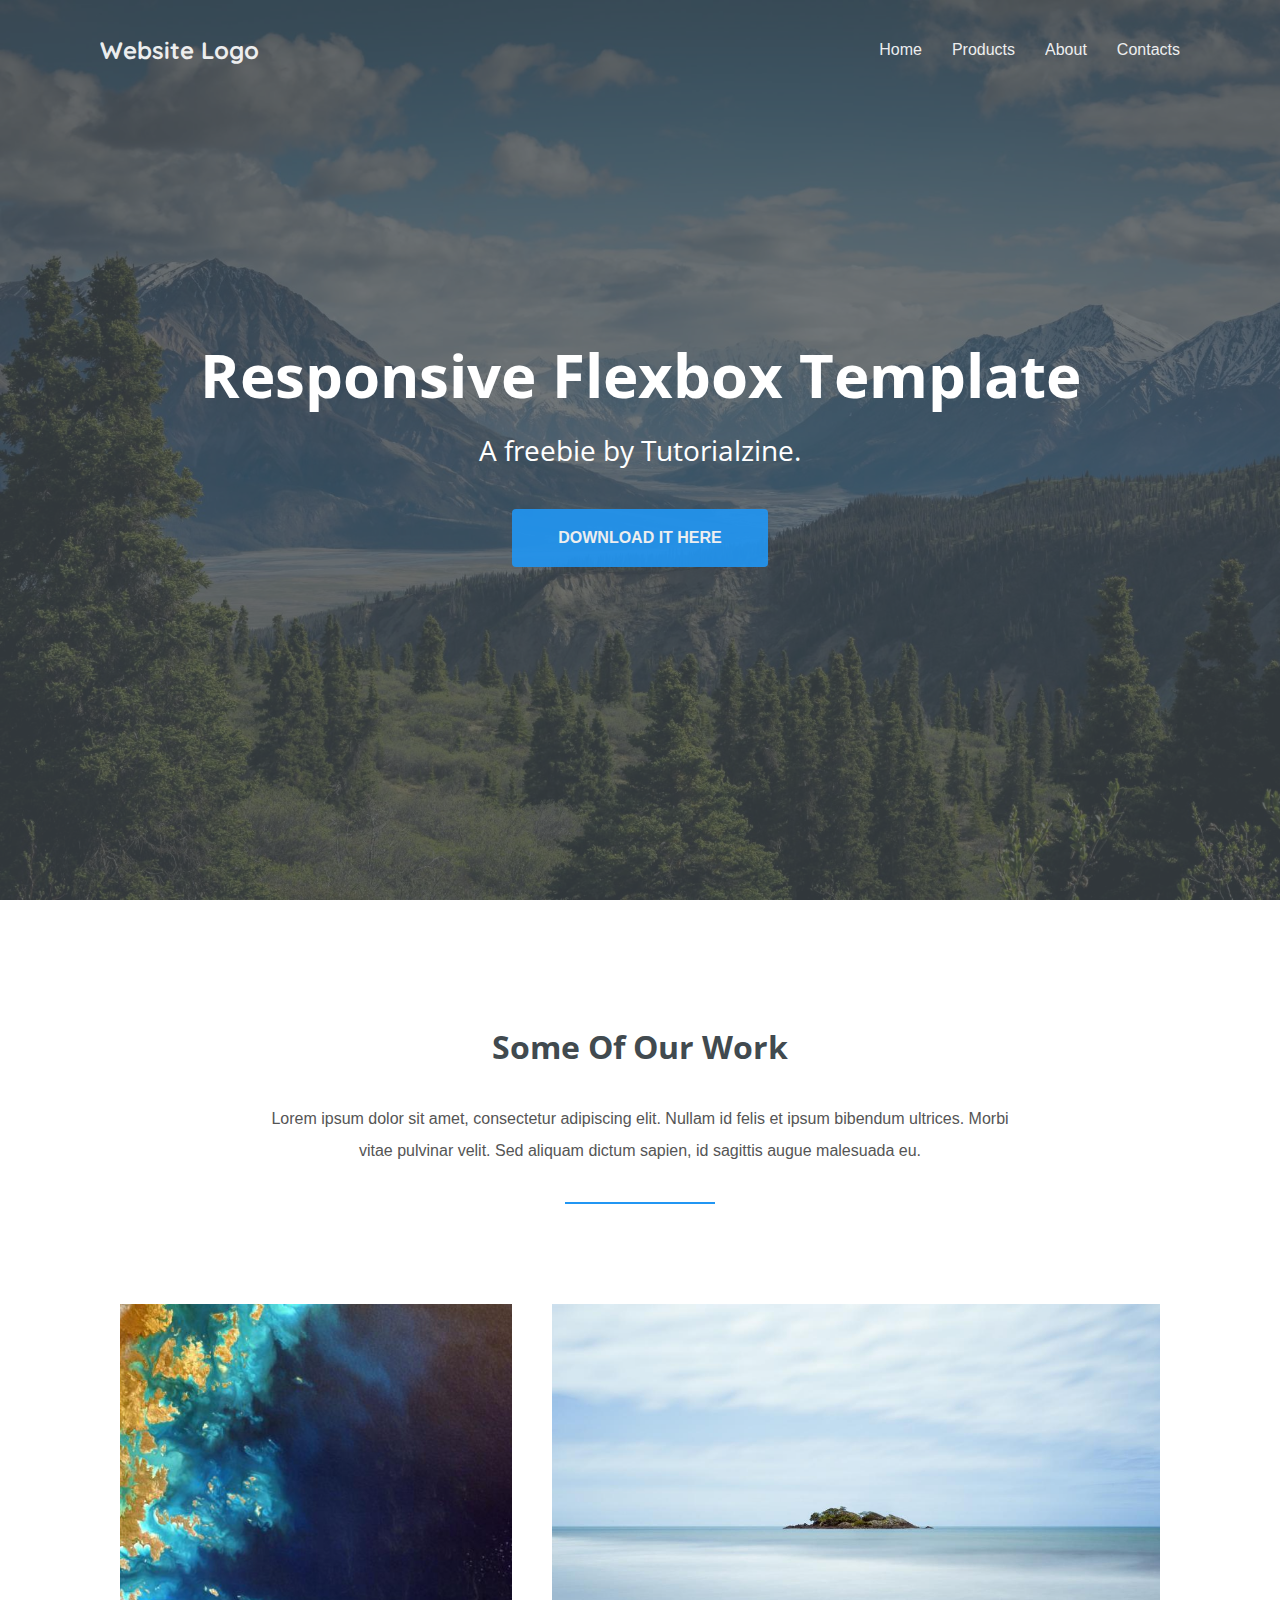
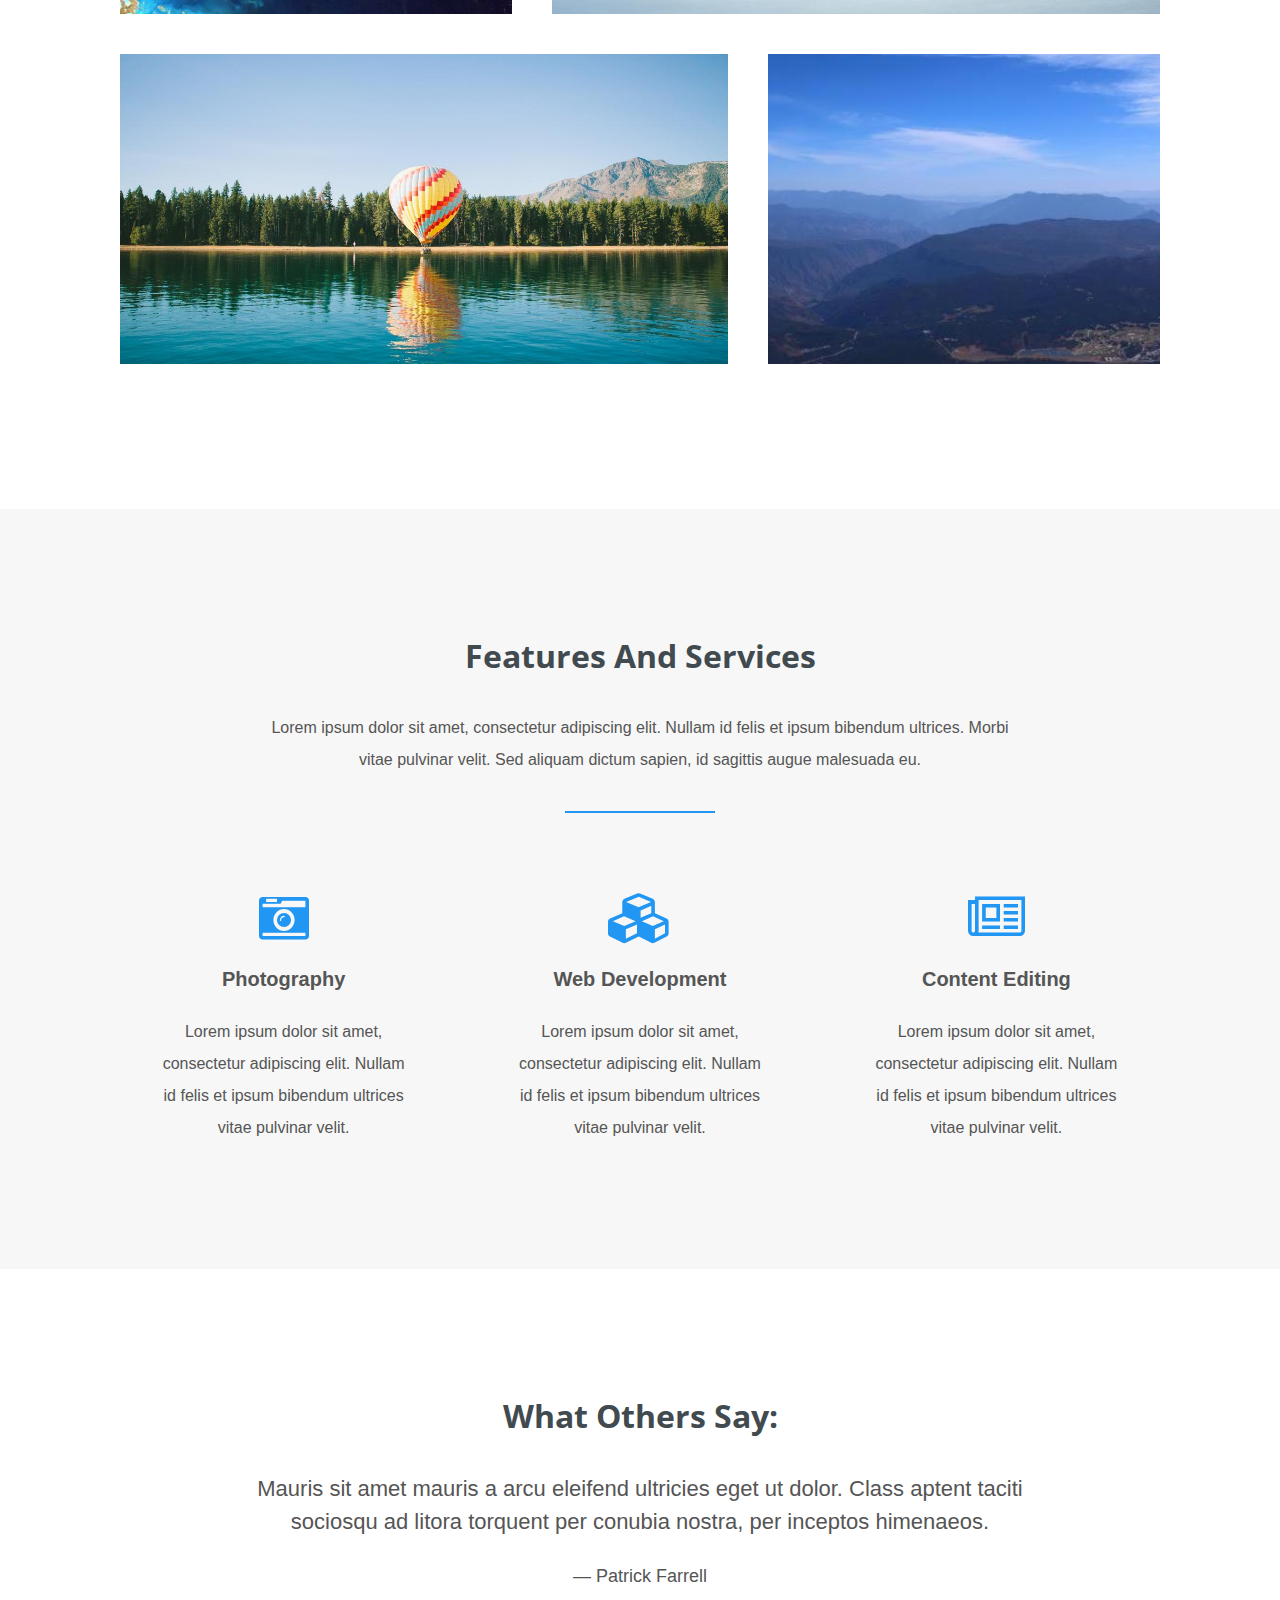
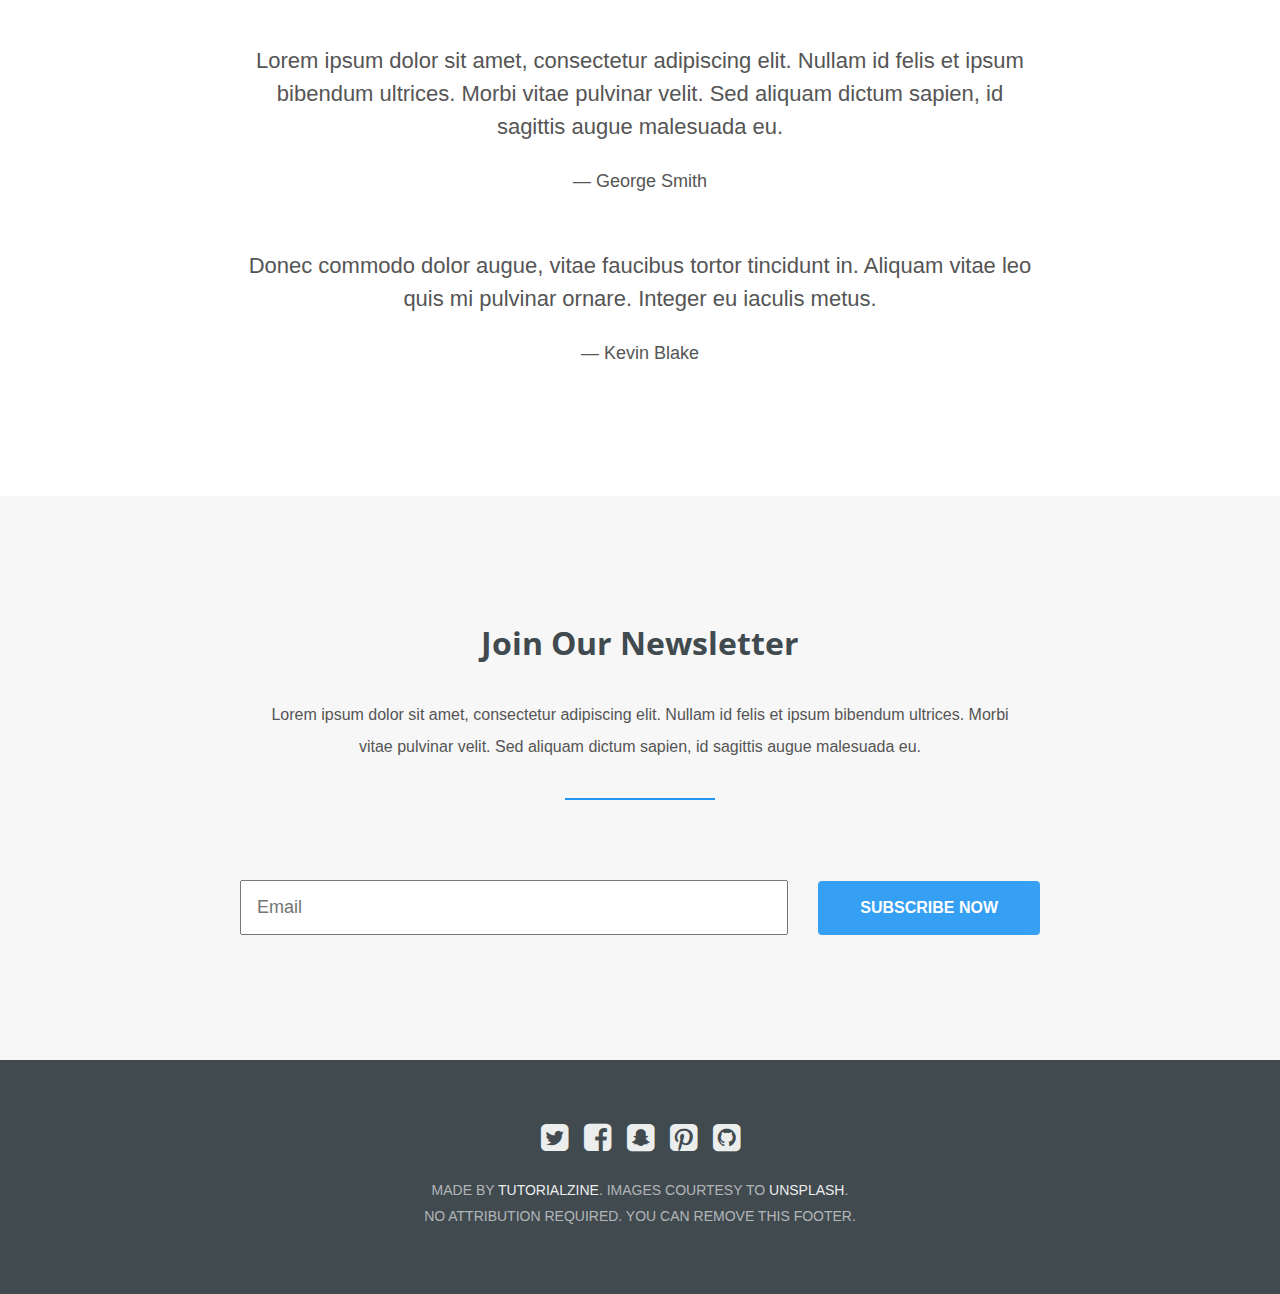
==== index.html @ b491f7c6 "Primer commit" ====
<!DOCTYPE html>
<html>
<head>
    <meta charset="utf-8">
    <meta http-equiv="X-UA-Compatible" content="IE=edge">
    <meta name="viewport" content="width=device-width, initial-scale=1">
    <title>Responsive Landing Page Template With Flexbox</title>

	<link href="https://fonts.googleapis.com/css?family=Open+Sans" rel="stylesheet">
	<link href="https://fonts.googleapis.com/css?family=Quicksand" rel="stylesheet">
    <link rel="stylesheet" href="http://maxcdn.bootstrapcdn.com/font-awesome/4.6.0/css/font-awesome.min.css">
    <link rel="stylesheet" href="assets/css/styles.css">

</head>

<body>

	<header>
		<h2><a href="#">Website Logo</a></h2>
		<nav>
			<li><a href="#">Home</a></li>
			<li><a href="#">Products</a></li>
			<li><a href="#">About</a></li>
			<li><a href="#">Contacts</a></li>
		</nav>
	</header>


	<section class="hero">
		<div class="background-image" style="background-image: url(assets/img/hero.jpg);"></div>
		<h1>Responsive Flexbox Template</h1>
		<h3>A freebie by Tutorialzine.</h3>
		<a href="http://tutorialzine.com/2016/06/freebie-landing-page-template-with-flexbox/" class="btn">Download it Here</a>
	</section>


	<section class="our-work">
		<h3 class="title">Some of our work</h3>
		<p>Lorem ipsum dolor sit amet, consectetur adipiscing elit. Nullam id felis et ipsum bibendum ultrices. Morbi vitae pulvinar velit. Sed aliquam dictum sapien, id sagittis augue malesuada eu.</p>
		<hr>

		<ul class="grid">
			<li class="small" style="background-image: url(assets/img/coast.jpg);"></li>
			<li class="large" style="background-image: url(assets/img/island.jpg);"></li>
			<li class="large" style="background-image: url(assets/img/balloon.jpg);"></li>
			<li class="small" style="background-image: url(assets/img/mountain.jpg);"></li>
		</div>
	</section>
	

	<section class="features">
		<h3 class="title">Features and services</h3>
		<p>Lorem ipsum dolor sit amet, consectetur adipiscing elit. Nullam id felis et ipsum bibendum ultrices. Morbi vitae pulvinar velit. Sed aliquam dictum sapien, id sagittis augue malesuada eu.</p>
		<hr>

		<ul class="grid">
			<li>
				<i class="fa fa-camera-retro"></i>
				<h4>Photography</h4>
				<p>Lorem ipsum dolor sit amet, consectetur adipiscing elit. Nullam id felis et ipsum bibendum ultrices vitae pulvinar velit.</p>
			</li>
			<li>
				<i class="fa fa-cubes"></i>
				<h4>Web Development</h4>
				<p>Lorem ipsum dolor sit amet, consectetur adipiscing elit. Nullam id felis et ipsum bibendum ultrices vitae pulvinar velit.</p>
			</li>
			<li>
				<i class="fa fa-newspaper-o"></i>
				<h4>Content Editing</h4>
				<p>Lorem ipsum dolor sit amet, consectetur adipiscing elit. Nullam id felis et ipsum bibendum ultrices vitae pulvinar velit.</p>
			</li>
		</div>
	</section>


	<section class="reviews">
		<h3 class="title">What others say:</h3>

		<p class="quote">Mauris sit amet mauris a arcu eleifend ultricies eget ut dolor. Class aptent taciti sociosqu ad litora torquent per conubia nostra, per inceptos himenaeos.</p>
		<p class="author">— Patrick Farrell</p>

		<p class="quote">Lorem ipsum dolor sit amet, consectetur adipiscing elit. Nullam id felis et ipsum bibendum ultrices. Morbi vitae pulvinar velit. Sed aliquam dictum sapien, id sagittis augue malesuada eu.</p>
		<p class="author">— George Smith</p>

		<p class="quote">Donec commodo dolor augue, vitae faucibus tortor tincidunt in. Aliquam vitae leo quis mi pulvinar ornare. Integer eu iaculis metus.</p>
		<p class="author">— Kevin Blake</p>

		
	</section>


	<section class="contact">
		<h3 class="title">Join our newsletter</h3>	
		<p>Lorem ipsum dolor sit amet, consectetur adipiscing elit. Nullam id felis et ipsum bibendum ultrices. Morbi vitae pulvinar velit. Sed aliquam dictum sapien, id sagittis augue malesuada eu.</p>
		<hr>

		<form>
			<input type="email" placeholder="Email">
			<a href="#" class="btn">Subscribe now</a>
		</form>
	</section>

	<footer>
		<ul>
			<li><a href="#"><i class="fa fa-twitter-square"></i></a></li>
			<li><a href="#"><i class="fa fa-facebook-square"></i></a></li>
			<li><a href="#"><i class="fa fa-snapchat-square"></i></a></li>
			<li><a href="#"><i class="fa fa-pinterest-square"></i></a></li>
			<li><a href="#"><i class="fa fa-github-square""></i></a></li>
		</ul>
		<p>Made by <a href="http://tutorialzine.com/" target="_blank">tutorialzine</a>. images courtesy to <a href="http://unsplash.com/" target="_blank">unsplash</a>.</p>
		<p>No attribution required. you can remove this footer.</p>
	</footer>

</body>

</html>
---- assets/css/styles.css ----
/*-------------
 	General
-------------*/

*{
	margin: 0;
	padding: 0;
	box-sizing: border-box;
}

html{
	font: normal 16px sans-serif;
	color: #555;
}

ul, nav{
	list-style: none;
}

a{
	text-decoration: none;
	color: inherit;
	cursor: pointer;

	opacity: 0.9;
}

a:hover{
	opacity: 1;
}

a.btn{
	color: #fff;
	border-radius: 4px;
	text-transform: uppercase;
	background-color: #2196F3;
	font-weight: 800;
	text-align: center;
}

hr{
	width: 150px;
	height: 2px;
	background-color: #2196F3;
	border: 0;
	margin-bottom: 80px;
}

section{
	display: flex;
	flex-direction: column;
	align-items: center;

	padding: 125px 100px;
}

@media (max-width: 1000px){

	section{
		padding: 100px 50px;
	}

}

@media (max-width: 600px){

	section{
		padding: 80px 30px;
	}

}

section h3.title{
	color: #414a4f;
	text-transform: capitalize; 
	font: bold 32px 'Open Sans', sans-serif;
	margin-bottom: 35px;
	text-align: center;
}

section p{
	max-width: 800px;
	text-align: center;
	margin-bottom: 35px;
	padding: 0 20px;
	line-height: 2;
}

ul.grid{
	width: 100%;
	display: flex;
	flex-wrap: wrap;
	justify-content: center;
}


/*-------------
 	Header
-------------*/

header{
	position: absolute;
	top: 0;
	left: 0;
	z-index: 10;
	width: 100%;
	display: flex;
	justify-content: space-between;
	align-items: center;
	color: #fff;
	padding: 35px 100px 0;
}

header h2{
	font-family: 'Quicksand', sans-serif;
}

header nav{
	display: flex;
}

header nav li{
	margin: 0 15px;
}

header nav li:first-child{
	margin-left: 0;	
}

header nav li:last-child{
	margin-right: 0;	
}



@media (max-width: 1000px){
	header{
		padding: 20px 50px;
	}
}


@media (max-width: 700px){
	header{
		flex-direction: column;		
	}

	header h2{
		margin-bottom: 15px;
	}
}



/*----------------
 	Hero Section
----------------*/

.hero{
	position: relative;
	justify-content: center;
	min-height: 100vh;
	color: #fff;
	text-align: center;
}

.hero .background-image{
	position: absolute;
	top: 0;
	left: 0;
	width: 100%;
	height: 100%;
	background-size: cover;
	background-color: #2196F3;
	z-index: -1;
}

.hero .background-image:after{
	content: '';
	position: absolute;
	top: 0;
	left: 0;
	width: 100%;
	height: 100%;
	background-color: #414a4f;
	opacity: 0.75;
}

.hero h1{
	font: bold 60px 'Open Sans', sans-serif;
	margin-bottom: 15px;
}

.hero h3{
	font: normal 28px 'Open Sans', sans-serif;
	margin-bottom: 40px;
}

.hero a.btn{
	padding: 20px 46px;
}

@media (max-width: 800px){

	.hero{
		min-height: 600px;
	}

	.hero h1{
		font-size: 48px;
	}

	.hero h3{
		font-size: 24px;
	}

	.hero a.btn{
		padding: 15px 40px;
	}

}



/*--------------------
 	Our Work Section
---------------------*/

.оur-work{
	background-color: #fff;
}

.our-work .grid li{
	padding: 20px;
	height: 350px;
	border-radius: 3px;

	background-clip: content-box;
	background-size: cover;
	background-position: center;
	background-color: #333;
}

.our-work .grid li.small{
	flex-basis: 40%;
}

.our-work .grid li.large{
	flex-basis: 60%;
}


@media (max-width: 1000px){

	.our-work .grid li.small,
	.our-work .grid li.large{
		flex-basis: 100%;
	}

}



/*----------------------
 	Features Section
----------------------*/

.features{
	background-color: #f7f7f7;
}

.features .grid li{
	padding: 0 30px;
	flex-basis: 33%;
	text-align: center;
}

.features .grid li i{
    font-size: 50px;
    color: #2196F3;
    margin-bottom: 25px;
}

.features .grid li h4{
	color: #555;
    font-size: 20px;
    margin-bottom: 25px;
}

.features .grid li p{
    margin: 0;
}

@media (max-width: 1000px){

	.features .grid li{
		flex-basis: 70%;
		margin-bottom: 65px;
	}

	.features .grid li:last-child{
		margin-bottom: 0;
	}

}


@media (max-width: 600px){

	.features .grid li{
		flex-basis: 100%;
	}

}



/*--------------------
 	Reviews Section
--------------------*/

.reviews{
	background-color: #fff;
}

.reviews .quote{
	text-align: center;
	width: 80%;
    font-size: 22px;
    font-weight: 300;
    line-height: 1.5;
    margin-bottom: 20px;
    padding: 0;
}

.reviews .author{
    font-size: 18px;
    margin-bottom: 50px;
}

.reviews .author:last-child{
    margin-bottom: 0;
}

@media (max-width: 1000px){

	.reviews .quote{
		font-size: 20px;
	}

	.reviews .author{
	    font-size: 16px;
	}

}



/*---------------------
 	Contact Section
---------------------*/

.contact{
	background-color: #f7f7f7;
}

.contact form{
	display: flex;
	align-items: center;
	justify-content: center;
	flex-wrap: wrap;

	max-width: 800px;
	width: 80%;
}

.contact form input{
	padding: 15px;
	flex: 1;
	margin-right: 30px;
	font-size: 18px;
	color: #555;
}

.contact form .btn{
	padding: 18px 42px;
}


@media (max-width: 800px){

	.contact form input{
		flex-basis: 100%;
		margin: 0 0 20px 0;
	}

}




/*-------------
 	Footer
-------------*/

footer{
	display: flex;
	flex-direction: column;
	align-items: center;
	text-align: center;
	color: #fff;
	background-color: #414a4f;
	padding: 60px 0;
}

footer ul{
	display: flex;
	margin-bottom: 25px;
	font-size: 32px;
}

footer ul li{
	margin: 0 8px;	
}

footer ul li:first-child{
	margin-left: 0;	
}

footer ul li:last-child{
	margin-right: 0;	
}

footer p{
	text-transform: uppercase;
	font-size: 14px;
	color: rgba(255,255,255,0.6);
	margin-bottom: 10px;
}

footer p a{
	color: #fff;
}

@media (max-width: 700px){

	footer{
		padding: 80px 15px;
	}

}


/* -- Demo ads -- */

@media (max-width: 1200px) {
	#bsaHolder{ display:none;}
}
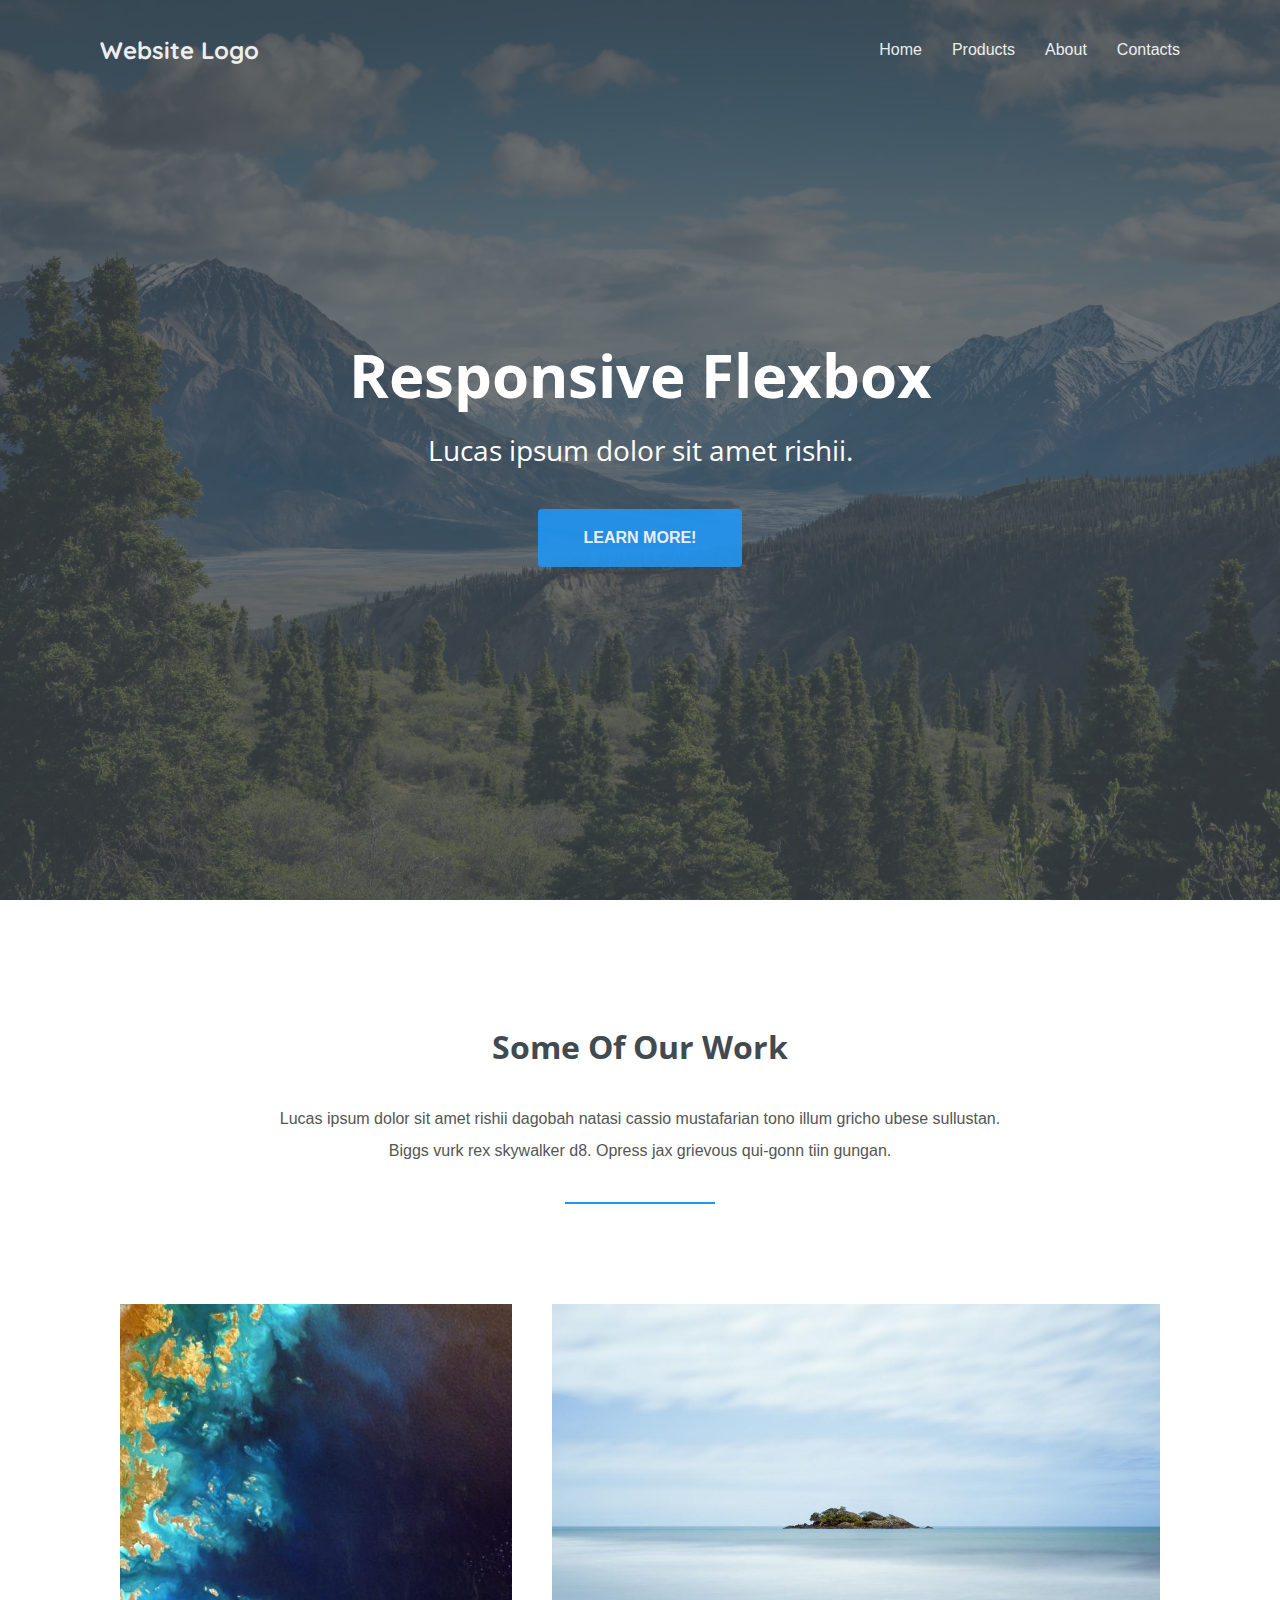
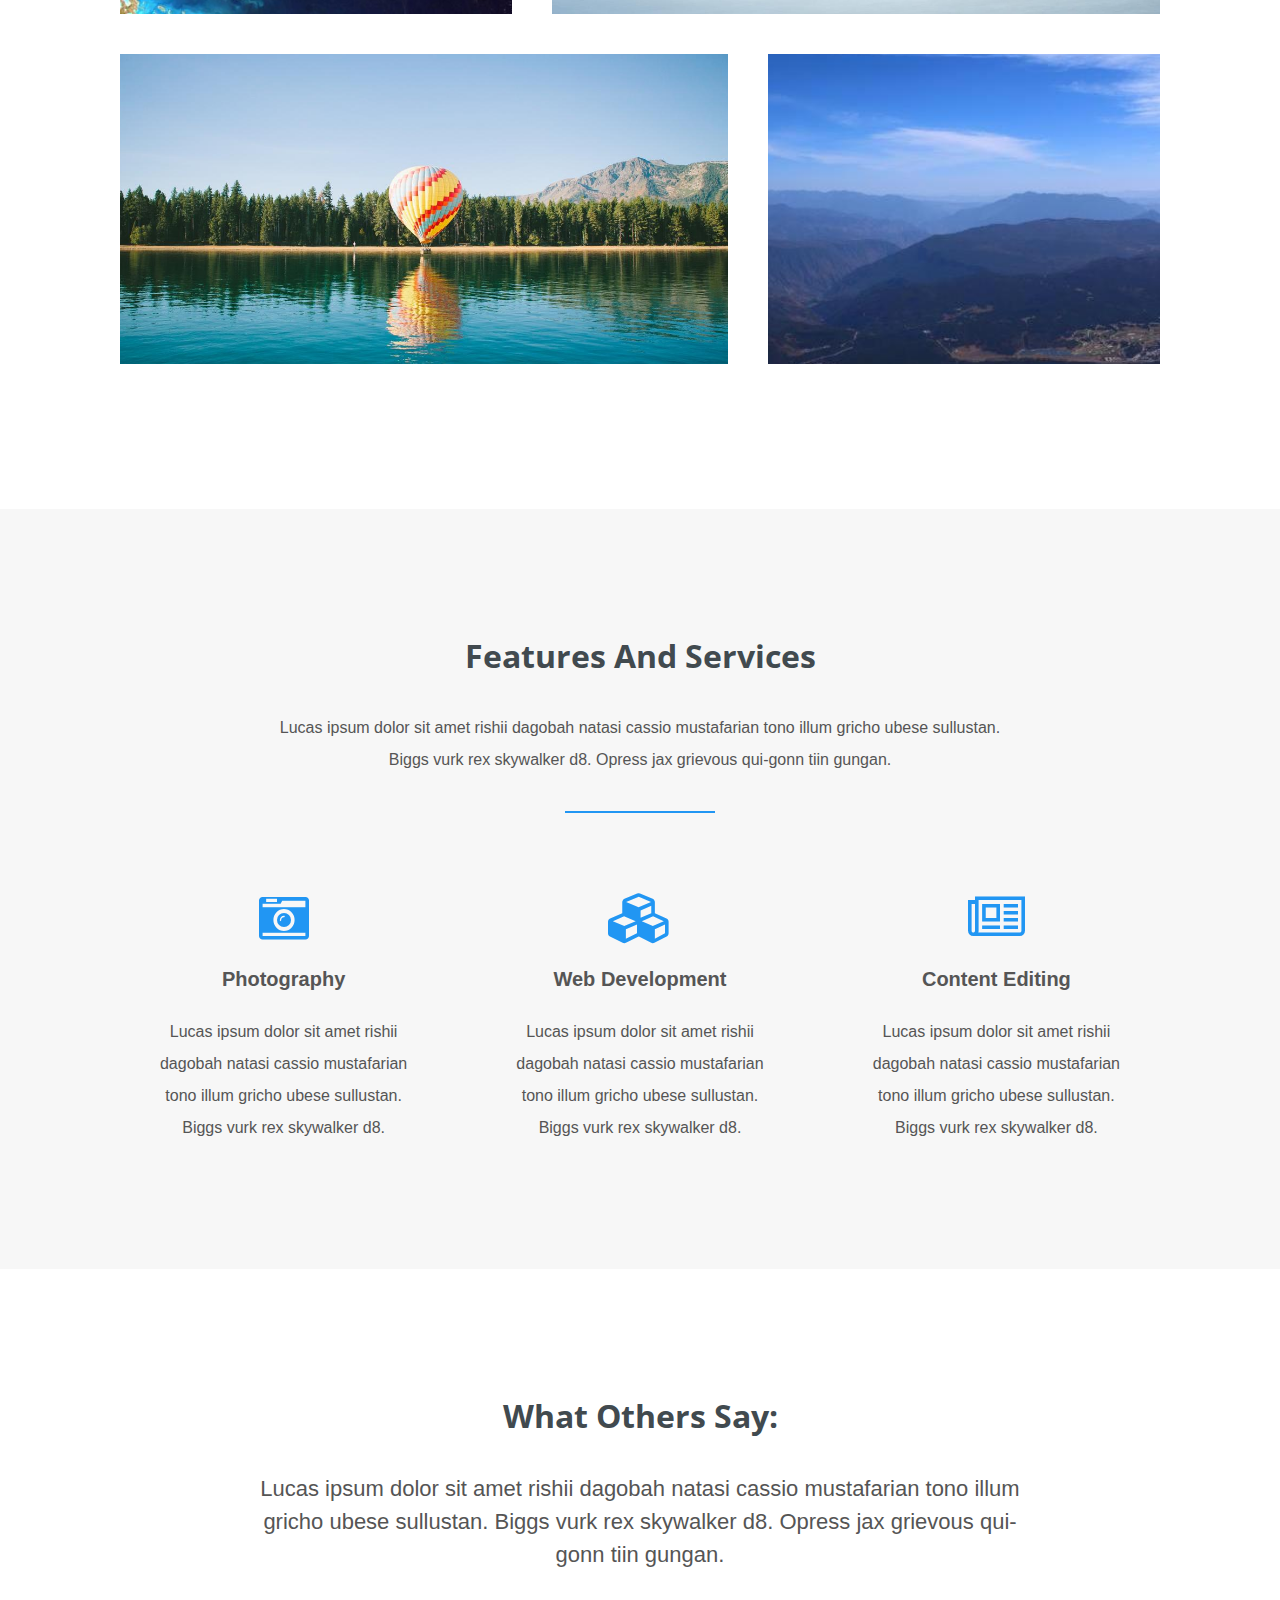
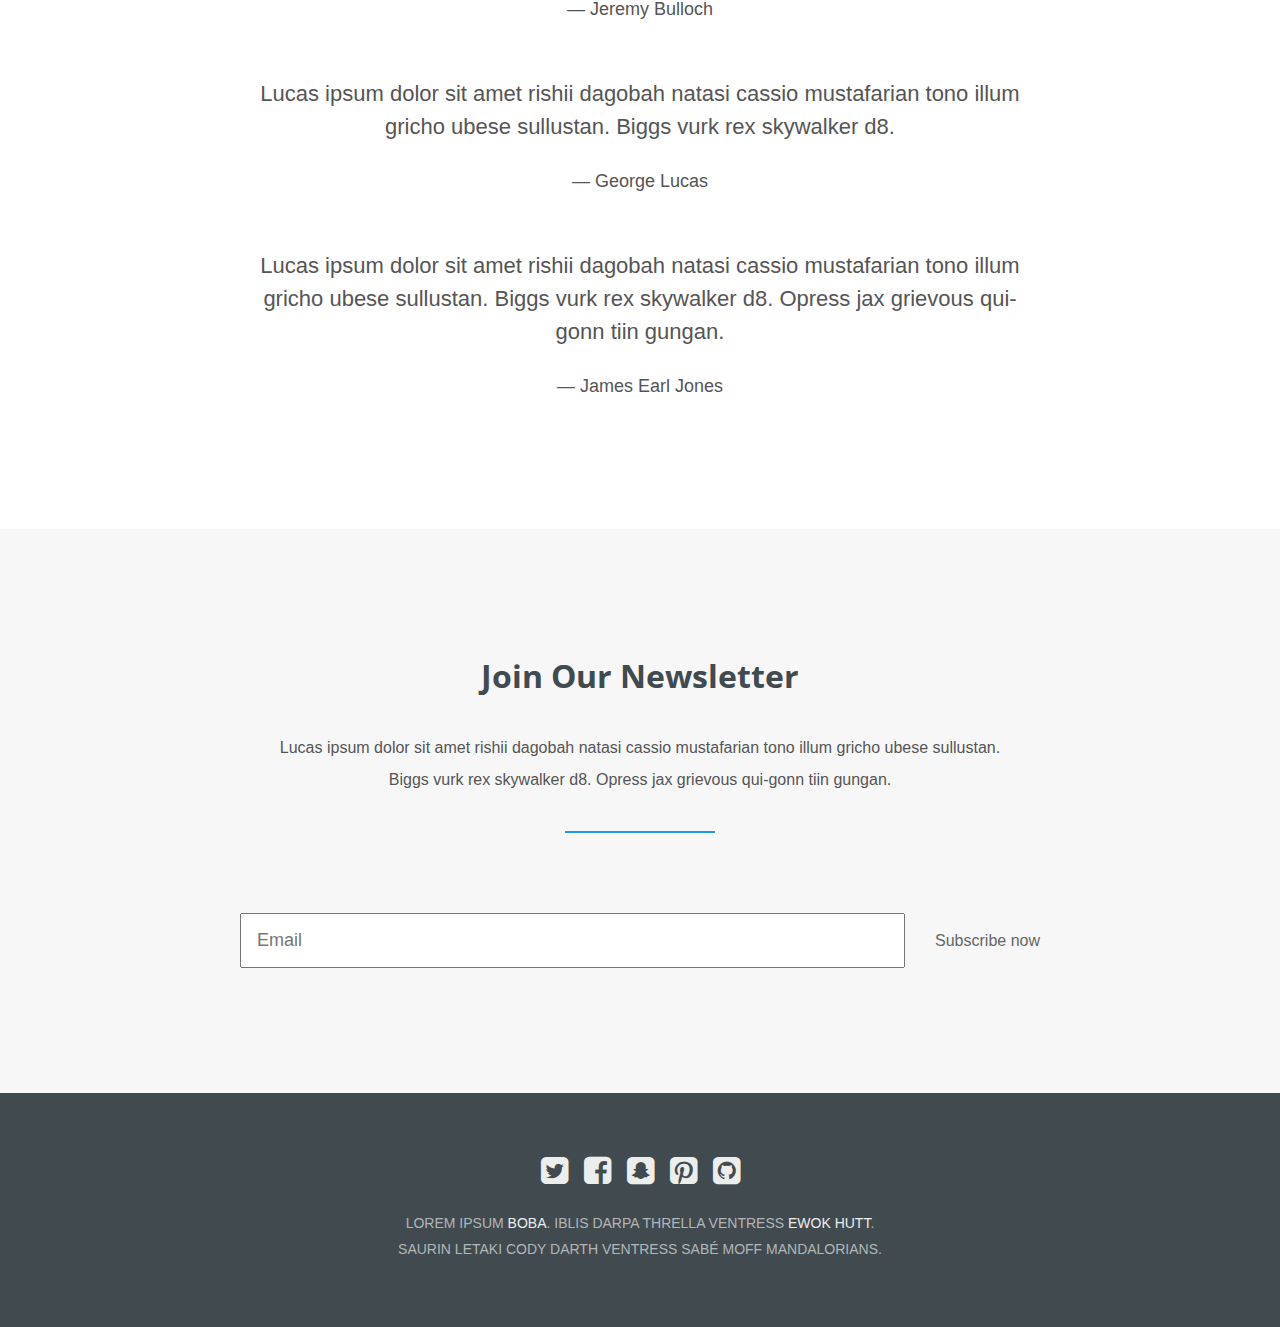
==== commit c0c2b5c6: "practica casi terminada" ====
--- a/index.html
+++ b/index.html
@@ -28,16 +28,16 @@
 
 	<section class="hero">
 		<div class="background-image" style="background-image: url(assets/img/hero.jpg);"></div>
-		<h1>Responsive Flexbox Template</h1>
-		<h3>A freebie by Tutorialzine.</h3>
-		<a href="http://tutorialzine.com/2016/06/freebie-landing-page-template-with-flexbox/" class="btn">Download it Here</a>
+    <h1>Responsive Flexbox</h1>
+    <h3>Lucas ipsum dolor sit amet rishii.</h3>
+		<a href="http://tutorialzine.com/2016/06/freebie-landing-page-template-with-flexbox/" class="btn">Learn more!</a>
 	</section>
 
 
-	<section class="our-work">
-		<h3 class="title">Some of our work</h3>
-		<p>Lorem ipsum dolor sit amet, consectetur adipiscing elit. Nullam id felis et ipsum bibendum ultrices. Morbi vitae pulvinar velit. Sed aliquam dictum sapien, id sagittis augue malesuada eu.</p>
-		<hr>
+  <section class="our-work">
+    <h3 class="title">Some of our work</h3>
+    <p>Lucas ipsum dolor sit amet rishii dagobah natasi cassio mustafarian tono illum gricho ubese sullustan. Biggs vurk rex skywalker d8. Opress jax grievous qui-gonn tiin gungan.</p>
+    <hr>
 
 		<ul class="grid">
 			<li class="small" style="background-image: url(assets/img/coast.jpg);"></li>
@@ -46,28 +46,28 @@
 			<li class="small" style="background-image: url(assets/img/mountain.jpg);"></li>
 		</div>
 	</section>
-	
+
 
 	<section class="features">
 		<h3 class="title">Features and services</h3>
-		<p>Lorem ipsum dolor sit amet, consectetur adipiscing elit. Nullam id felis et ipsum bibendum ultrices. Morbi vitae pulvinar velit. Sed aliquam dictum sapien, id sagittis augue malesuada eu.</p>
+		<p>Lucas ipsum dolor sit amet rishii dagobah natasi cassio mustafarian tono illum gricho ubese sullustan. Biggs vurk rex skywalker d8. Opress jax grievous qui-gonn tiin gungan.</p>
 		<hr>
 
 		<ul class="grid">
 			<li>
 				<i class="fa fa-camera-retro"></i>
 				<h4>Photography</h4>
-				<p>Lorem ipsum dolor sit amet, consectetur adipiscing elit. Nullam id felis et ipsum bibendum ultrices vitae pulvinar velit.</p>
+				<p>Lucas ipsum dolor sit amet rishii dagobah natasi cassio mustafarian tono illum gricho ubese sullustan. Biggs vurk rex skywalker d8. </p>
 			</li>
 			<li>
 				<i class="fa fa-cubes"></i>
 				<h4>Web Development</h4>
-				<p>Lorem ipsum dolor sit amet, consectetur adipiscing elit. Nullam id felis et ipsum bibendum ultrices vitae pulvinar velit.</p>
+				<p>Lucas ipsum dolor sit amet rishii dagobah natasi cassio mustafarian tono illum gricho ubese sullustan. Biggs vurk rex skywalker d8. </p>
 			</li>
 			<li>
 				<i class="fa fa-newspaper-o"></i>
 				<h4>Content Editing</h4>
-				<p>Lorem ipsum dolor sit amet, consectetur adipiscing elit. Nullam id felis et ipsum bibendum ultrices vitae pulvinar velit.</p>
+				<p>Lucas ipsum dolor sit amet rishii dagobah natasi cassio mustafarian tono illum gricho ubese sullustan. Biggs vurk rex skywalker d8. </p>
 			</li>
 		</div>
 	</section>
@@ -76,27 +76,27 @@
 	<section class="reviews">
 		<h3 class="title">What others say:</h3>
 
-		<p class="quote">Mauris sit amet mauris a arcu eleifend ultricies eget ut dolor. Class aptent taciti sociosqu ad litora torquent per conubia nostra, per inceptos himenaeos.</p>
-		<p class="author">— Patrick Farrell</p>
+		<p class="quote">Lucas ipsum dolor sit amet rishii dagobah natasi cassio mustafarian tono illum gricho ubese sullustan. Biggs vurk rex skywalker d8. Opress jax grievous qui-gonn tiin gungan.</p>
+		<p class="author">— Jeremy Bulloch</p>
 
-		<p class="quote">Lorem ipsum dolor sit amet, consectetur adipiscing elit. Nullam id felis et ipsum bibendum ultrices. Morbi vitae pulvinar velit. Sed aliquam dictum sapien, id sagittis augue malesuada eu.</p>
-		<p class="author">— George Smith</p>
+		<p class="quote">Lucas ipsum dolor sit amet rishii dagobah natasi cassio mustafarian tono illum gricho ubese sullustan. Biggs vurk rex skywalker d8.</p>
+		<p class="author">— George Lucas</p>
 
-		<p class="quote">Donec commodo dolor augue, vitae faucibus tortor tincidunt in. Aliquam vitae leo quis mi pulvinar ornare. Integer eu iaculis metus.</p>
-		<p class="author">— Kevin Blake</p>
+		<p class="quote">Lucas ipsum dolor sit amet rishii dagobah natasi cassio mustafarian tono illum gricho ubese sullustan. Biggs vurk rex skywalker d8. Opress jax grievous qui-gonn tiin gungan.</p>
+		<p class="author">— James Earl Jones</p>
 
-		
+
 	</section>
 
 
 	<section class="contact">
-		<h3 class="title">Join our newsletter</h3>	
-		<p>Lorem ipsum dolor sit amet, consectetur adipiscing elit. Nullam id felis et ipsum bibendum ultrices. Morbi vitae pulvinar velit. Sed aliquam dictum sapien, id sagittis augue malesuada eu.</p>
+		<h3 class="title">Join our newsletter</h3>
+		<p>Lucas ipsum dolor sit amet rishii dagobah natasi cassio mustafarian tono illum gricho ubese sullustan. Biggs vurk rex skywalker d8. Opress jax grievous qui-gonn tiin gungan.</p>
 		<hr>
 
 		<form>
 			<input type="email" placeholder="Email">
-			<a href="#" class="btn">Subscribe now</a>
+			<a href="#" class="button">Subscribe now</a>
 		</form>
 	</section>
 
@@ -106,10 +106,10 @@
 			<li><a href="#"><i class="fa fa-facebook-square"></i></a></li>
 			<li><a href="#"><i class="fa fa-snapchat-square"></i></a></li>
 			<li><a href="#"><i class="fa fa-pinterest-square"></i></a></li>
-			<li><a href="#"><i class="fa fa-github-square""></i></a></li>
+			<li><a href="#"><i class="fa fa-github-square"></i></a></li>
 		</ul>
-		<p>Made by <a href="http://tutorialzine.com/" target="_blank">tutorialzine</a>. images courtesy to <a href="http://unsplash.com/" target="_blank">unsplash</a>.</p>
-		<p>No attribution required. you can remove this footer.</p>
+    <p>Lorem ipsum <a href="" target="_blank">Boba</a>. Iblis darpa thrella ventress<a href="" target="_blank"> ewok hutt</a>.</p>
+    <p>Saurin letaki cody darth ventress sabé moff mandalorians.</p>
 	</footer>
 
 </body>
--- a/assets/css/styles.css
+++ b/assets/css/styles.css
@@ -21,7 +21,6 @@
 	text-decoration: none;
 	color: inherit;
 	cursor: pointer;
-
 	opacity: 0.9;
 }
 
@@ -50,7 +49,6 @@
 	display: flex;
 	flex-direction: column;
 	align-items: center;
-
 	padding: 125px 100px;
 }
 
@@ -72,7 +70,7 @@
 
 section h3.title{
 	color: #414a4f;
-	text-transform: capitalize; 
+	text-transform: capitalize;
 	font: bold 32px 'Open Sans', sans-serif;
 	margin-bottom: 35px;
 	text-align: center;
@@ -124,11 +122,11 @@
 }
 
 header nav li:first-child{
-	margin-left: 0;	
+	margin-left: 0;
 }
 
 header nav li:last-child{
-	margin-right: 0;	
+	margin-right: 0;
 }
 
 
@@ -142,7 +140,7 @@
 
 @media (max-width: 700px){
 	header{
-		flex-direction: column;		
+		flex-direction: column;
 	}
 
 	header h2{
@@ -420,15 +418,15 @@
 }
 
 footer ul li{
-	margin: 0 8px;	
+	margin: 0 8px;
 }
 
 footer ul li:first-child{
-	margin-left: 0;	
+	margin-left: 0;
 }
 
 footer ul li:last-child{
-	margin-right: 0;	
+	margin-right: 0;
 }
 
 footer p{
@@ -455,4 +453,4 @@
 
 @media (max-width: 1200px) {
 	#bsaHolder{ display:none;}
-}+}
